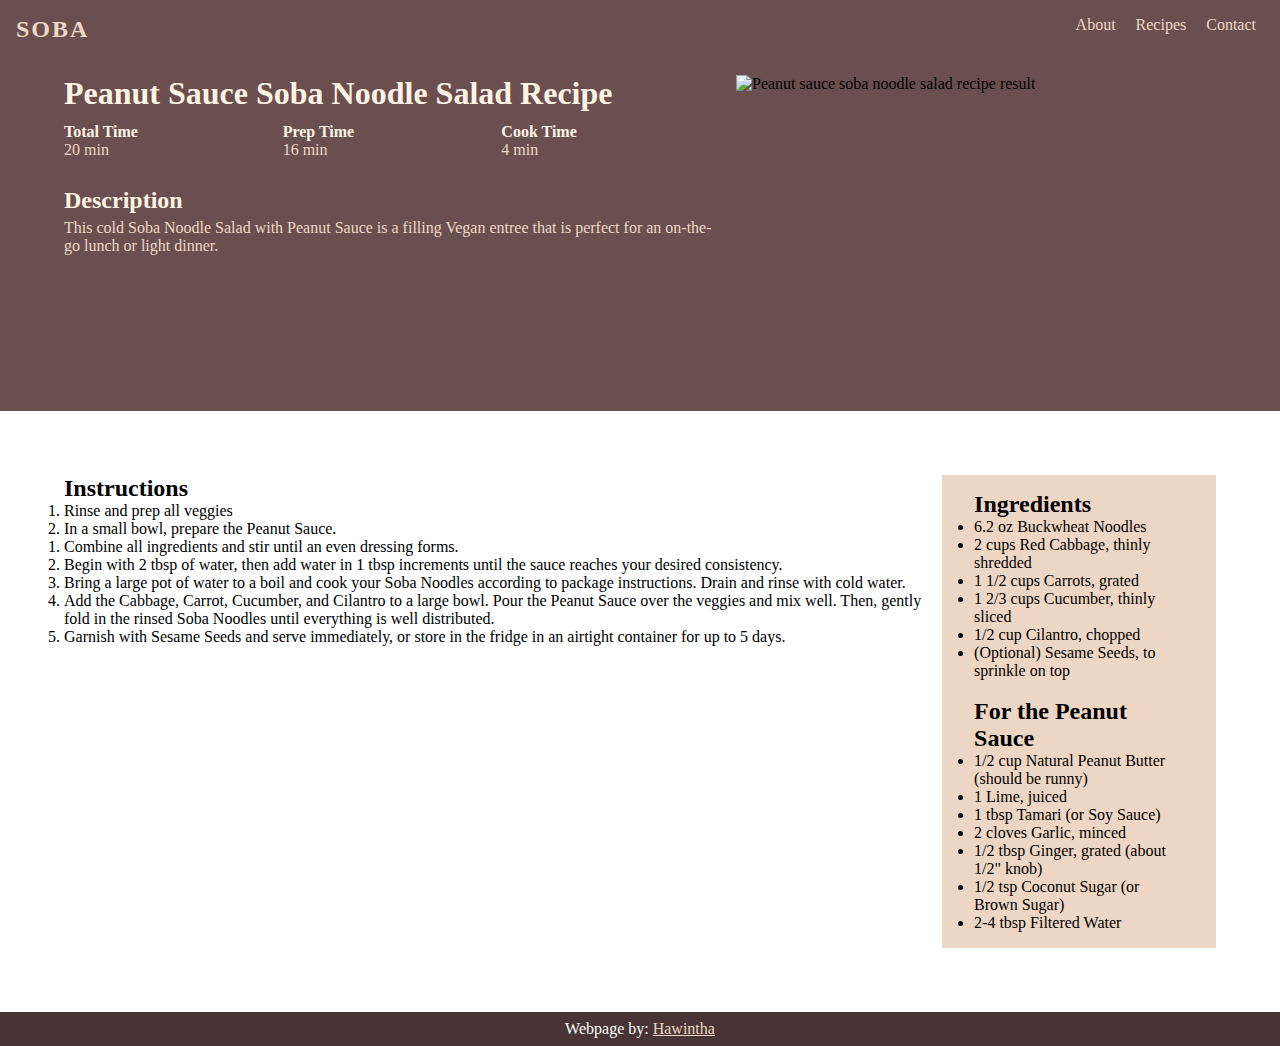
==== recipes/peanut-sauce-soba-noodle-salad.html @ 88fd9189 "Update username" ====
<!DOCTYPE html>
<html lang="en">

<head>
    <meta charset="UTF-8">
    <meta http-equiv="X-UA-Compatible" content="IE=edge">
    <meta name="viewport" content="width=device-width, initial-scale=1.0">
    <title>Peanut Sauce Soba Noodle Salad Recipe</title>
    <link rel="stylesheet" href="..\style.css">
</head>

<body>
    <header>
        <nav id="navbar">
            <a id="logo" href="..\index.html">SOBA</a>
            <div id="navbarLinks">
                <a href="..\index.html#about">About</a>
                <a href="..\index.html#recipesSection">Recipes</a>
                <a href="..\index.html#ctaSection">Contact</a>
            </div>
        </nav>
        <main class="summary">
            <h1>Peanut Sauce Soba Noodle Salad Recipe</h1>
            <div id="tofuImg" class="imgContainer">
                <img src="peanut-sauce-soba-noodle-salad.png" alt="Peanut sauce soba noodle salad recipe result">
            </div>
            <div class="recipeAttributes">
                <h4>Total Time</h4>
                <h4>Prep Time</h4>
                <h4>Cook Time</h4>
                <p>20 min</p>
                <p>16 min</p>
                <p>4 min</p>
            </div>
            <h2>Description</h2>
            <p>This cold Soba Noodle Salad with Peanut Sauce is a filling Vegan entree that is perfect for an on-the-go
                lunch or light dinner.</p>
        </main>
    </header>
    <section class="recipeSection">
        <div class="instructions">
            <h2>Instructions</h2>
            <ol>
                <li>Rinse and prep all veggies</li>
                <li>In a small bowl, prepare the Peanut Sauce.</li>
                <ol>
                    <li>Combine all ingredients and stir until an even dressing forms.</li>
                    <li>Begin with 2 tbsp of water, then add water in 1 tbsp increments until the sauce reaches your
                        desired
                        consistency.</li>
                </ol>
                <li>Bring a large pot of water to a boil and cook your Soba Noodles according to package instructions.
                    Drain and
                    rinse with cold water.</li>
                <li>Add the Cabbage, Carrot, Cucumber, and Cilantro to a large bowl. Pour the Peanut Sauce over the
                    veggies and
                    mix well. Then, gently fold in the rinsed Soba Noodles until everything is well distributed.</li>
                <li>Garnish with Sesame Seeds and serve immediately, or store in the fridge in an airtight container for
                    up to 5
                    days.</li>
            </ol>
        </div>
        <div class="ingredientsList">
            <h2>Ingredients</h2>
            <ul>
                <li>6.2 oz Buckwheat Noodles</li>
                <li>2 cups Red Cabbage, thinly shredded</li>
                <li>1 1/2 cups Carrots, grated</li>
                <li>1 2/3 cups Cucumber, thinly sliced</li>
                <li>1/2 cup Cilantro, chopped</li>
                <li>(Optional) Sesame Seeds, to sprinkle on top</li>
            </ul>
            <br>
            <h2>For the Peanut Sauce</h2>
            <ul>
                <li>1/2 cup Natural Peanut Butter (should be runny)</li>
                <li>1 Lime, juiced</li>
                <li>1 tbsp Tamari (or Soy Sauce)</li>
                <li>2 cloves Garlic, minced</li>
                <li>1/2 tbsp Ginger, grated (about 1/2" knob)</li>
                <li>1/2 tsp Coconut Sugar (or Brown Sugar)</li>
                <li>2-4 tbsp Filtered Water</li>
            </ul>
        </div>
    </section>
    <footer>
        <p>Webpage by: <a href="https://github.com/hawintha/odin-recipes">Hawintha</a> </p>
    </footer>


</body>

</html>
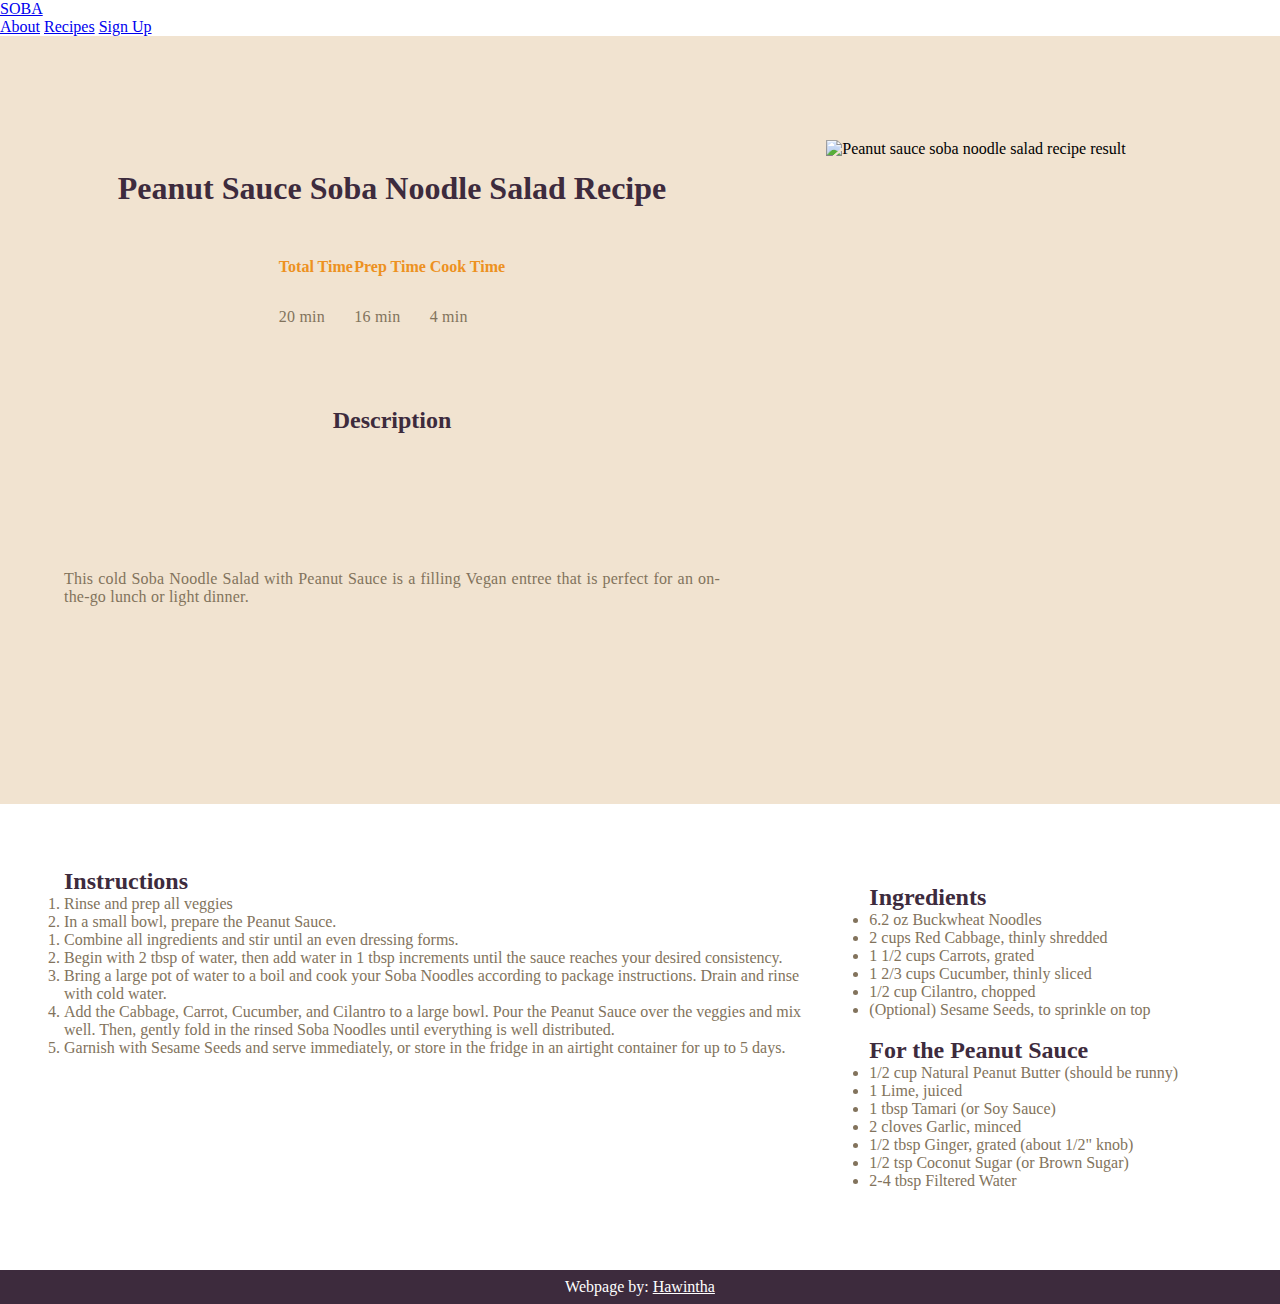
==== commit a12074cc: "Add sign-up page, change color theme, and adjust grid layouts" ====
--- a/recipes/peanut-sauce-soba-noodle-salad.html
+++ b/recipes/peanut-sauce-soba-noodle-salad.html
@@ -6,20 +6,20 @@
     <meta http-equiv="X-UA-Compatible" content="IE=edge">
     <meta name="viewport" content="width=device-width, initial-scale=1.0">
     <title>Peanut Sauce Soba Noodle Salad Recipe</title>
-    <link rel="stylesheet" href="..\style.css">
+    <link rel="stylesheet" href="../style.css">
 </head>
 
 <body>
     <header>
         <nav id="navbar">
-            <a id="logo" href="..\index.html">SOBA</a>
+            <a id="logo" href="../index.html">SOBA</a>
             <div id="navbarLinks">
-                <a href="..\index.html#about">About</a>
-                <a href="..\index.html#recipesSection">Recipes</a>
-                <a href="..\index.html#ctaSection">Contact</a>
+                <a href="../index.html#about">About</a>
+                <a href="../index.html#recipesSection">Recipes</a>
+                <a href="../sign-up/sign-up.html">Sign Up</a>
             </div>
         </nav>
-        <main class="summary">
+        <main class="summary intro">
             <h1>Peanut Sauce Soba Noodle Salad Recipe</h1>
             <div id="tofuImg" class="imgContainer">
                 <img src="peanut-sauce-soba-noodle-salad.png" alt="Peanut sauce soba noodle salad recipe result">
--- a/style.css
+++ b/style.css
@@ -0,0 +1,241 @@
+* {
+    margin: 0;
+    padding: 0;
+    box-sizing: border-box;
+    font-family: 'Cambria', serif;
+    --color-primary-dark: #82735C;
+    --color-primary: #F1E3D0;
+    --color-primary-light: #FFFFFF;
+    --color-secondary: #ED9121;
+    --color-secondary-light: #F1BA75;
+    --color-tertiary: #3D2B3D;
+}
+
+h1,
+h2,
+h3 {
+    color: var(--color-tertiary);
+}
+
+.navbar {
+    position: fixed;
+    width: 100%;
+    display: flex;
+    justify-content: space-between;
+    align-items: center;
+    padding: 1rem;
+    background-color: var(--color-tertiary);
+}
+
+.navbar a {
+    text-decoration: none;
+    color: var(--color-primary-light);
+}
+
+.logo {
+    font-size: 1.5rem;
+    font-weight: 600;
+    letter-spacing: 2px;
+}
+
+.navbarLinks a {
+    padding: 0.5rem;
+}
+
+.navbarLinks a:hover,
+footer a:hover {
+    color: var(--color-secondary);
+}
+
+
+
+
+
+.intro {
+    background-color: var(--color-primary);
+    display: grid;
+    grid-template-columns: 1fr 1fr;
+    place-items: center;
+    gap: 4rem;
+    padding: 8rem 4rem 4rem 4rem;
+}
+
+.intro p {
+    color: var(--color-primary-dark);
+    margin: 2rem 0;
+    text-align: justify;
+    letter-spacing: 0.2px;
+}
+
+.intro a {
+    text-decoration: none;
+    letter-spacing: 1px;
+    padding: 5px 20px;
+    border: 2px solid var(--color-primary-dark);
+    border-radius: 30px;
+    background-color: var(--color-secondary-light);
+    color: var(--color-primary-dark);
+    box-shadow: 4px 4px 0 0 var(--color-primary-dark);
+    cursor: pointer;
+}
+
+.intro a:hover {
+    background-color: var(--color-secondary);
+    color: var(--color-primary-light);
+}
+
+.intro a:active {
+    box-shadow: none;
+    padding: 4px 18px;
+}
+
+.intro img {
+    grid-column: 2/3;
+    width: 100%;
+}
+
+
+
+#recipeCardsSection {
+    padding-top: 5rem;
+    margin: 0 auto;
+    display: grid;
+    grid: 3rem 1fr / repeat(auto-fill, minmax(200px, 1fr));
+    max-width: 900px;
+    gap: 4px;
+    justify-items: center;
+}
+
+#recipeCardsSection h2 {
+    grid-column: 1/-1;
+}
+
+.recipeCard {
+    width: 200px;
+    height: 200px;
+    text-align: center;
+    margin-bottom: 3rem;
+    color: var(--color-primary-dark);
+}
+
+.recipeCard:hover {
+    color: var(--color-secondary);
+}
+
+.recipeCardPic {
+    width: 100%;
+    height: 100%;
+    object-fit: cover;
+    border: 4px solid var(--color-primary-dark);
+    border-radius: 5px;
+}
+
+.recipeCardPic:hover {
+    border: 4px solid var(--color-secondary-light);
+}
+
+#quoteSection {
+    background-color: var(--color-primary-light);
+    color: var(--color-primary-dark);
+    display: grid;
+    justify-content: center;
+    padding-top: 4rem;
+}
+
+#quoteSection p {
+    justify-self: right;
+}
+
+#ctaSection {
+    height: 30vh;
+    margin: 4rem;
+    padding: 4rem;
+    background-color: var(--color-primary);
+    color: var(--color-tertiary);
+    display: flex;
+    align-items: center;
+    justify-content: space-evenly;
+}
+
+#ctaSection p {
+    color: var(--color-primary-dark);
+}
+
+.linkBtn {
+    text-decoration: none;
+    padding: 0.3rem 0.8rem;
+    border-radius: 30px;
+    background-color: var(--color-secondary);
+    color: var(--color-primary-light);
+}
+
+.linkBtn:hover {
+    padding: 0.2rem 0.7rem;
+    background-color: var(--color-secondary-light);
+}
+
+
+
+.summary {
+    display: grid;
+    grid-template-columns: minmax(37rem, 1fr) 30rem;
+    grid-template-rows: 3rem 4rem 2rem 11rem 1fr;
+    padding: 8rem 4rem 4rem 4rem;
+    column-gap: 1rem;
+}
+
+.imgContainer {
+    height: 20rem;
+    grid-area: 1/2/-3/-1;
+}
+
+.summary img {
+    height: 100%;
+    width: 100%;
+    object-fit: cover;
+}
+
+.summary h2 {
+    grid-row: 3;
+}
+
+.recipeAttributes {
+    display: grid;
+    grid-template-columns: repeat(3, 1fr);
+    align-content: start;
+    color: var(--color-secondary);
+}
+
+.summary p {
+    grid-row: 4;
+    color: var(--color-primary-dark);
+}
+
+.recipeSection {
+    display: grid;
+    gap: 1rem;
+    padding: 4rem;
+    grid-template-columns: 2fr 1fr;
+}
+
+.instructions {
+    color: var(--color-primary-dark);
+}
+
+.ingredientsList {
+    background-color: var(--color-primary-light);
+    color: var(--color-primary-dark);
+    padding: 1rem 2rem;
+    grid-area: -2/-2/-1/-1;
+}
+
+footer {
+    background-color: var(--color-tertiary);
+    text-align: center;
+    padding: 0.5rem;
+    color: white;
+}
+
+footer a {
+    color: var(--color-primary-light);
+}